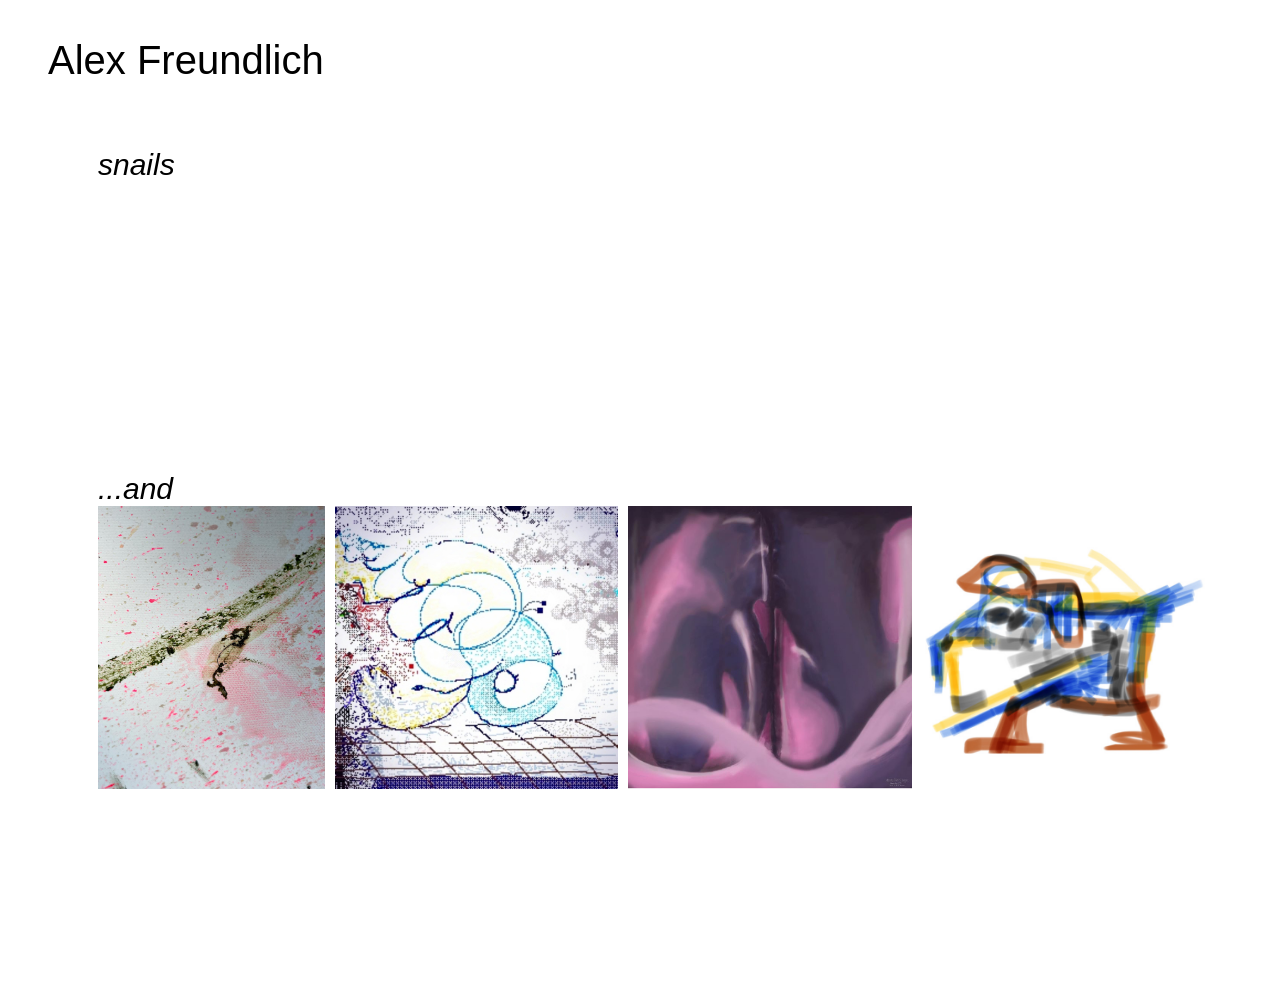
==== index.html @ 6e37cffc "Update index.html" ====
<html>
<head>
    <title> Alex Freundlich </title>
    <link rel="shortcut icon" type="image/x-icon" href="favicon.ico"/>
      <meta name="viewport" content="width=device-width, initial-scale=1">
    <link rel="stylesheet" href="main.css">
    <script src="https://ajax.googleapis.com/ajax/libs/jquery/3.2.1/jquery.min.js"></script>

</head>

<body>
  <div class="top">
    Alex Freundlich
  </div>

  <div class="middle">
      <div id="rowOne">
          <i> snails </i>
            <div id="scrollBox">
              <!-- <script src="gen.js"> </script> -->

            </div>
      </div>
      <div id="rowTwo">
          <i> ...and </i>
          <div id="scrollBox2">
            <!-- <script src="gen2.js"> </script> -->

            <div class="snail">
              <img src="1snail/87F83246-1EE0-460F-88D4-E24349A71888.JPG" height=100%>
            </div>

            <div class="snail">
              <img src="1and/3E4035B3-FECF-47E8-B357-CF943463CE96.JPG"  height=100% >
            </div>

            <div class="snail">
              <img src="1and/4AC48894-3D49-4988-AE45-D1254C58E98D.JPG" height=100%>
            </div>

            <div class="snail">
              <img src="1and/5AAE8895-F7AB-426D-880B-BA84F3BD6C23.JPG" height=100%>
            </div>

            <div class="snail">
              <img src="1and/6AFE309E-7365-4B9B-B144-EBAA13C9FEE5.JPG" height=100%>
            </div>

            <div class="snail">
              <img src="1and/6F9BA3D0-8CF4-49D4-8807-7793243D5920.JPG" height=100%>
            </div>

            <div class="snail">
              <img src="1and/7E970D9C-6FEA-4C15-8A30-B3DE6C6E75DF.JPG" height=100%>
            </div>

            <div class="snail">
              <img src="1and/8B1CA7C8-F268-4093-BC06-13FE70111331.JPG" height=100%>
            </div>

            <div class="snail">
              <img src="1and/8C57C7B2-BA4F-4947-AEFC-BDF0928D0527.JPG" height=100%>
            </div>

            <div class="snail">
              <img src="1and/39F65727-6CE7-4353-BDFA-F64D061A44CB.jpg" height=100%>
            </div>

            

      </div>
  </div>
</body>


</html>
---- main.css ----
body
{
  font-family: arial;
  padding: 40px;
  padding-top: 30px;

  width: 100%;
  height: 100%;
  overflow: hidden;
}

#scrollBox {
  display: flex;
  flex-wrap: nowrap;
  overflow-x: auto;
  height:100%;
}

.snail {
    /* flex: 0 0 auto; */
    flex: 1 1 auto;
    margin: 0;
    padding: 0;
    margin-right: 10px;
  }



  #scrollBox2 {
    display: flex;
    flex-wrap: nowrap;
    overflow-x: auto;
    height:100%;
  }

  .and {
      /* flex: 0 0 auto; */
      flex: 1 1 auto;
      margin: 0;
      padding: 0;
      margin-right: 10px;
    }



    .img:hover{
        color: #424242;
      -webkit-transition: all .3s ease-in;
      -moz-transition: all .3s ease-in;
      -ms-transition: all .3s ease-in;
      -o-transition: all .3s ease-in;
      transition: all .3s ease-in;
      opacity: 1;
      transform: scale(1.15);
      -ms-transform: scale(1.15); /* IE 9 */
      -webkit-transform: scale(1.15); /* Safari and Chrome */

    }

img:hover{
  cursor: pointer;
}

.top
{
  font-size: 40px;
  height: 10%;
}

.middle
{
  font-size: 30px;
  margin-top: 20px;
  margin-left: 50px;
  height: 90%;
}

#rowOne
{
  height: 35%;
  width: 90%;
}

#rowTwo
{
  margin-top: 40px;
  height: 35%;
  width: 90%;
}

.img {
  display: none; /* Hidden by default */
  position: fixed; /* Stay in place */
  z-index: 1; /* Sit on top */
  padding-top: 100px; /* Location of the box */
  left: 0;
  top: 0;
  width: 100%; /* Full width */
  height: 100%; /* Full height */
  overflow: auto; /* Enable scroll if needed */
  background-color: rgb(0,0,0); /* Fallback color */
  background-color: rgba(0,0,0,0.9); /* Black w/ opacity */
}

/* Modal Content (image) */
.img-content {
  margin: auto;
  display: block;
  width: 80%;
  max-width: 700px;
}

/* Caption of Modal Image */
#caption {
  margin: auto;
  display: block;
  width: 80%;
  max-width: 700px;
  text-align: center;
  color: #ccc;
  padding: 10px 0;
  height: 150px;
}

/* Add Animation */
.modal-content, #caption {
  -webkit-animation-name: zoom;
  -webkit-animation-duration: 0.6s;
  animation-name: zoom;
  animation-duration: 0.6s;
}

@-webkit-keyframes zoom {
  from {-webkit-transform:scale(0)}
  to {-webkit-transform:scale(1)}
}

@keyframes zoom {
  from {transform:scale(0)}
  to {transform:scale(1)}
}

/* The Close Button */
.close {
  position: absolute;
  top: 15px;
  right: 35px;
  color: #f1f1f1;
  font-size: 40px;
  font-weight: bold;
  transition: 0.3s;
}

.close:hover,
.close:focus {
  color: #bbb;
  text-decoration: none;
  cursor: pointer;
}
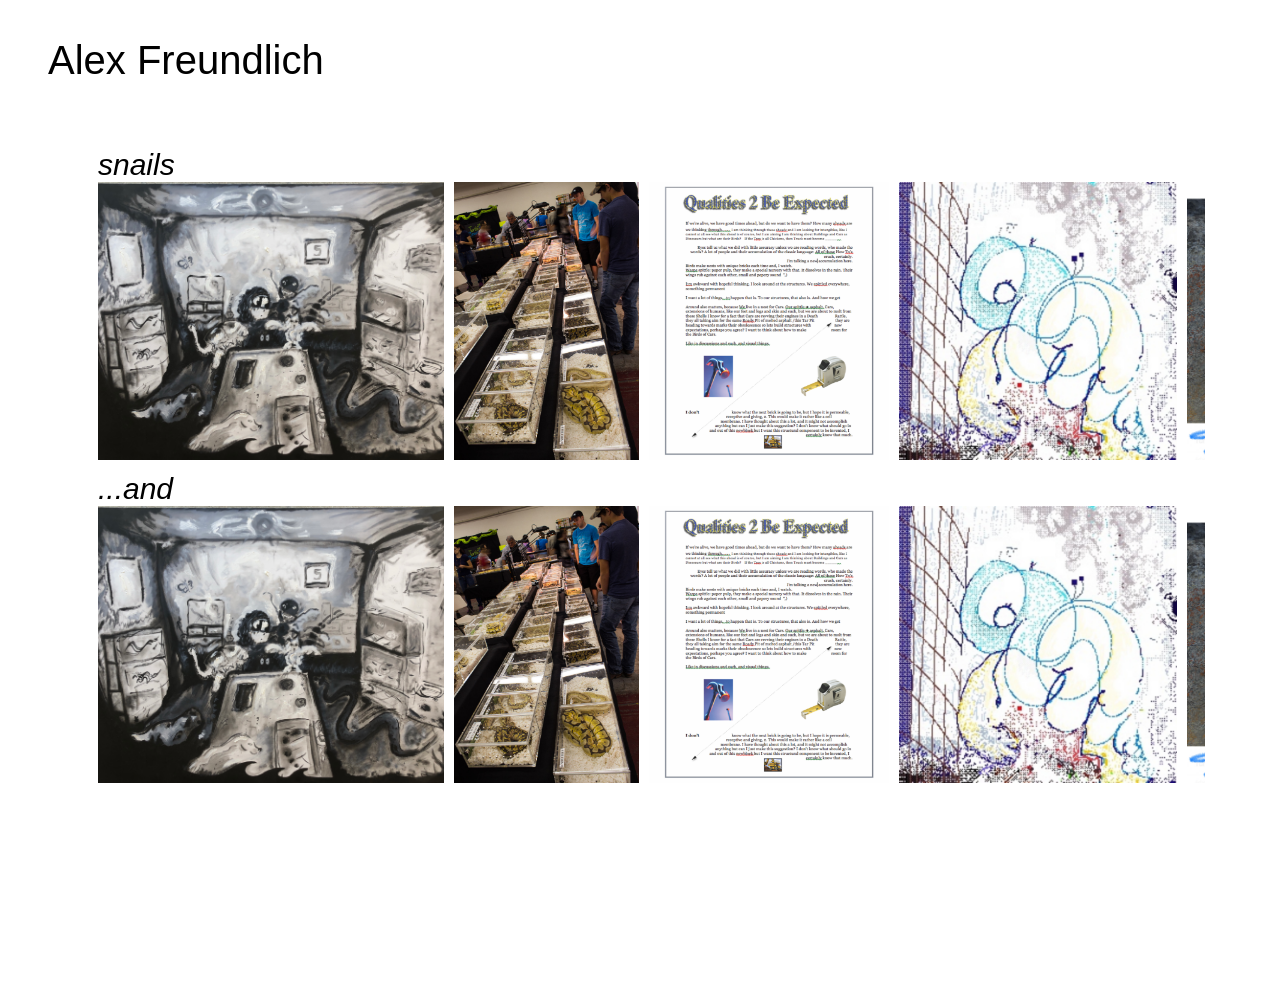
==== commit a57ed779: "Update index.html" ====
--- a/index.html
+++ b/index.html
@@ -17,54 +17,15 @@
       <div id="rowOne">
           <i> snails </i>
             <div id="scrollBox">
-              <!-- <script src="gen.js"> </script> -->
+              <script src="gen.js"> </script>
 
             </div>
       </div>
       <div id="rowTwo">
           <i> ...and </i>
           <div id="scrollBox2">
-            <!-- <script src="gen2.js"> </script> -->
+            <script src="gen2.js"> </script> 
 
-            <div class="snail">
-              <img src="1snail/87F83246-1EE0-460F-88D4-E24349A71888.JPG" height=100%>
-            </div>
-
-            <div class="snail">
-              <img src="1and/3E4035B3-FECF-47E8-B357-CF943463CE96.JPG"  height=100% >
-            </div>
-
-            <div class="snail">
-              <img src="1and/4AC48894-3D49-4988-AE45-D1254C58E98D.JPG" height=100%>
-            </div>
-
-            <div class="snail">
-              <img src="1and/5AAE8895-F7AB-426D-880B-BA84F3BD6C23.JPG" height=100%>
-            </div>
-
-            <div class="snail">
-              <img src="1and/6AFE309E-7365-4B9B-B144-EBAA13C9FEE5.JPG" height=100%>
-            </div>
-
-            <div class="snail">
-              <img src="1and/6F9BA3D0-8CF4-49D4-8807-7793243D5920.JPG" height=100%>
-            </div>
-
-            <div class="snail">
-              <img src="1and/7E970D9C-6FEA-4C15-8A30-B3DE6C6E75DF.JPG" height=100%>
-            </div>
-
-            <div class="snail">
-              <img src="1and/8B1CA7C8-F268-4093-BC06-13FE70111331.JPG" height=100%>
-            </div>
-
-            <div class="snail">
-              <img src="1and/8C57C7B2-BA4F-4947-AEFC-BDF0928D0527.JPG" height=100%>
-            </div>
-
-            <div class="snail">
-              <img src="1and/39F65727-6CE7-4353-BDFA-F64D061A44CB.jpg" height=100%>
-            </div>
 
             
 
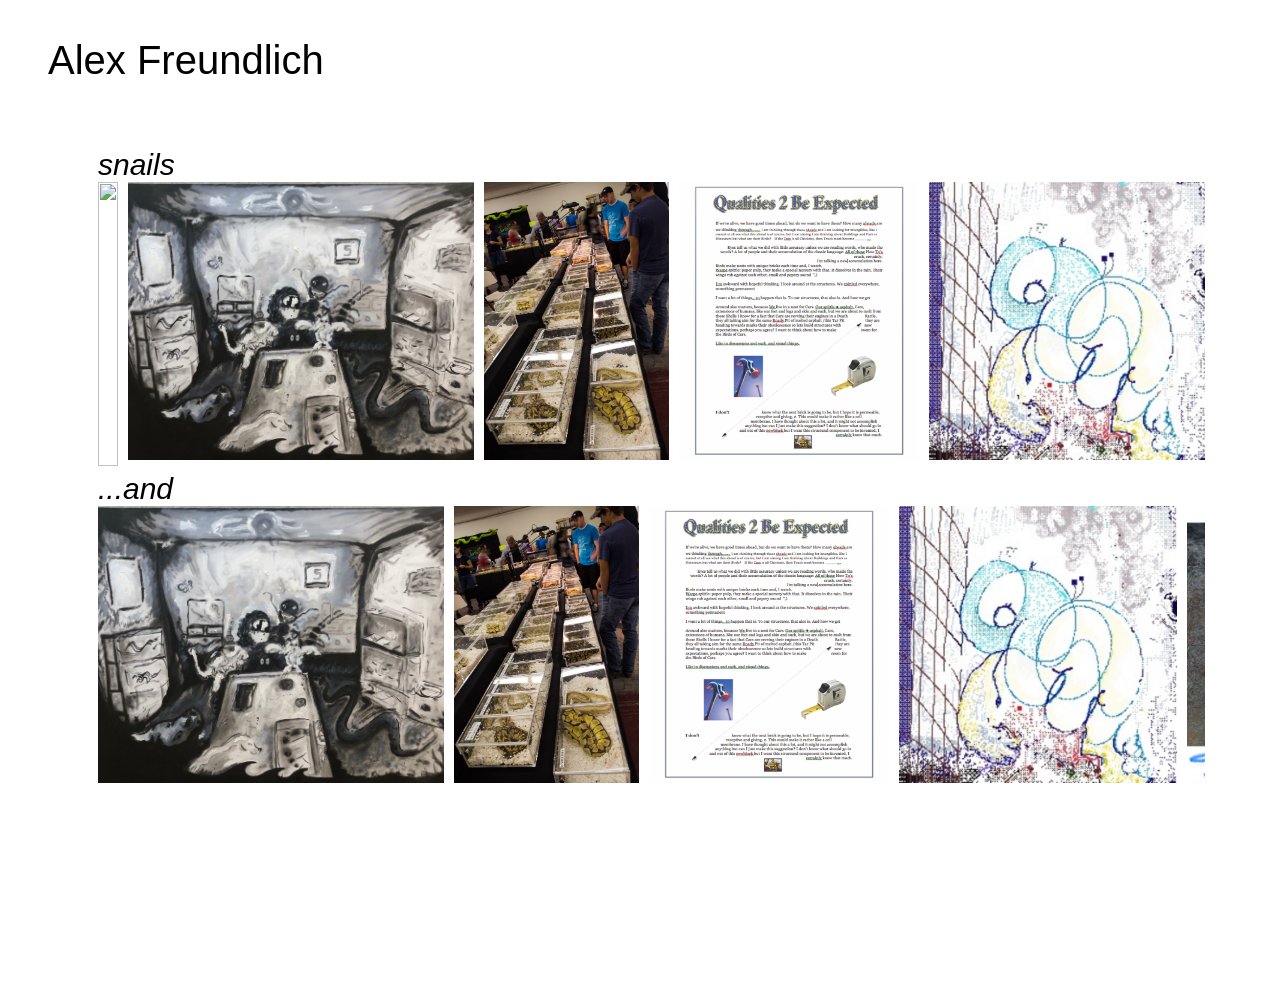
==== commit ca511b74: "Update index.html" ====
--- a/index.html
+++ b/index.html
@@ -18,6 +18,9 @@
           <i> snails </i>
             <div id="scrollBox">
               <script src="gen.js"> </script>
+                <div class="snail">
+              <img src="afreundlich.github.io/1and/IMG_0252 2-2.JPG" height=100%>
+            </div>
 
             </div>
       </div>
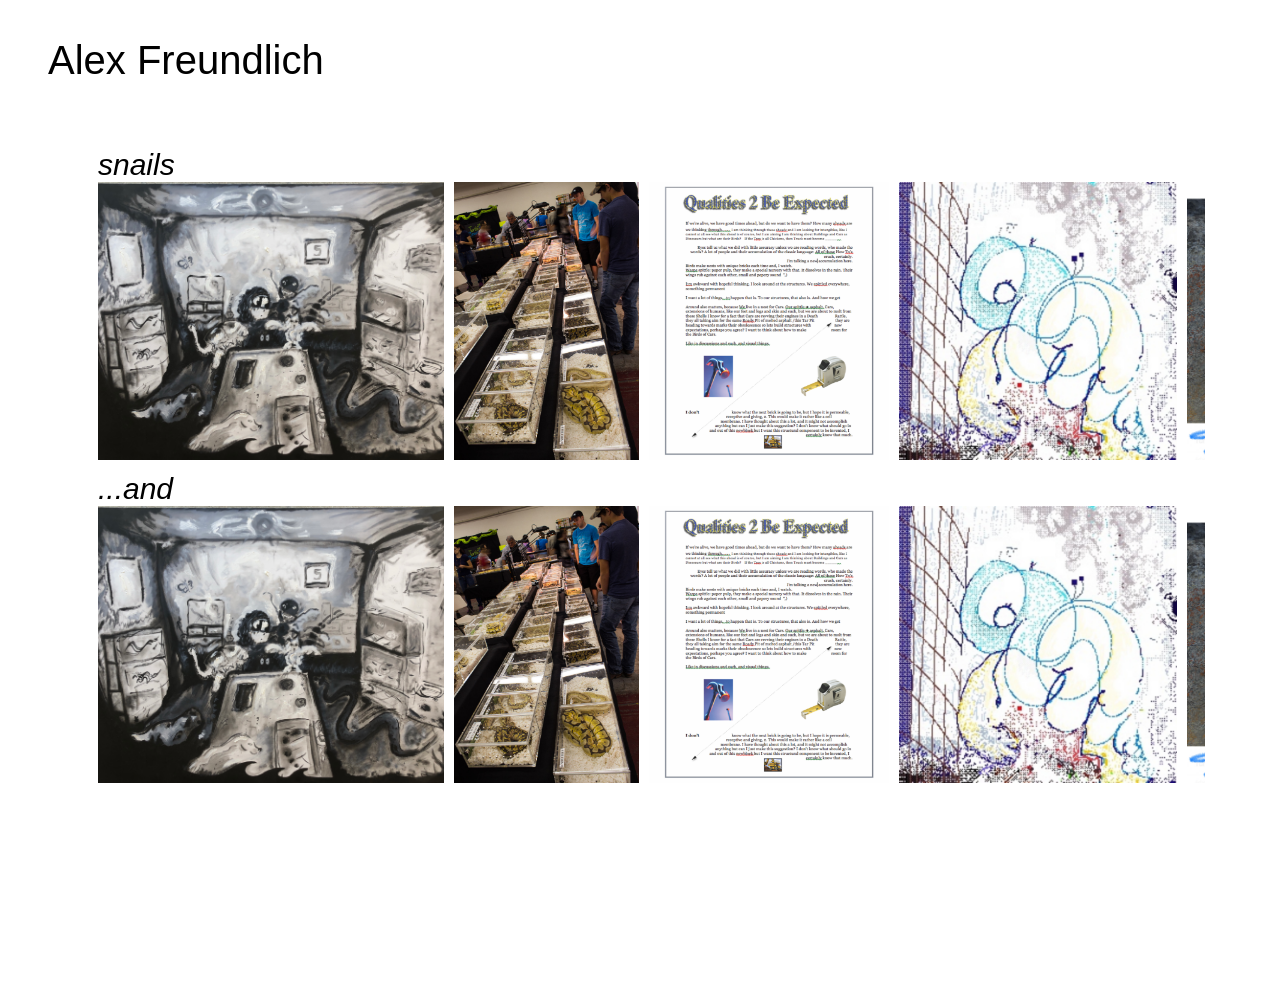
==== commit c2d979cc: "Update index.html" ====
--- a/index.html
+++ b/index.html
@@ -18,9 +18,7 @@
           <i> snails </i>
             <div id="scrollBox">
               <script src="gen.js"> </script>
-                <div class="snail">
-              <img src="afreundlich.github.io/1and/IMG_0252 2-2.JPG" height=100%>
-            </div>
+                
 
             </div>
       </div>
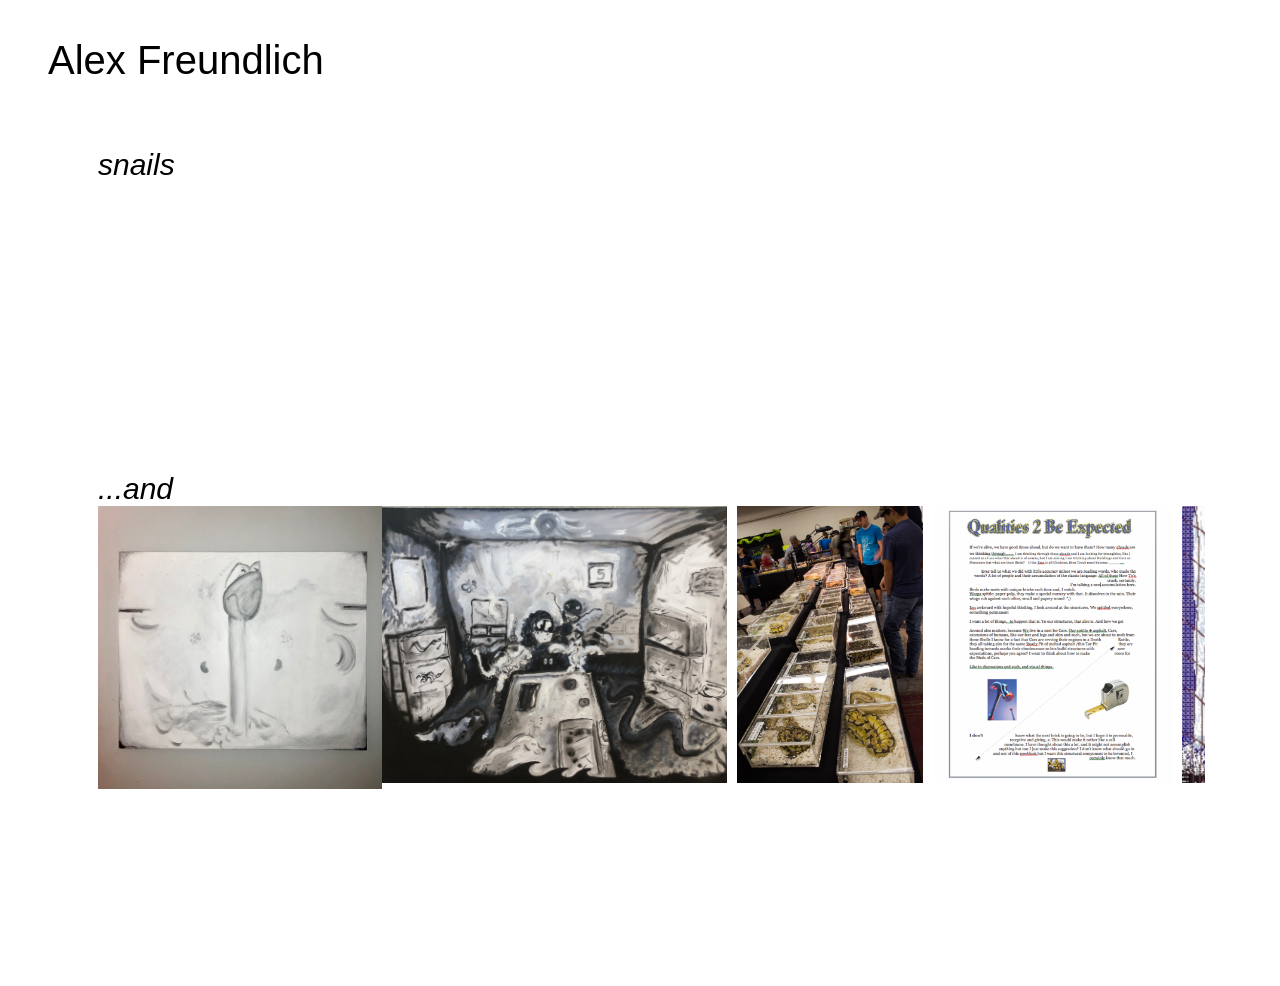
==== commit 3e4c9d3b: "Update index.html" ====
--- a/index.html
+++ b/index.html
@@ -26,6 +26,8 @@
           <i> ...and </i>
           <div id="scrollBox2">
             <script src="gen2.js"> </script> 
+              
+              <img src="https://afreundlich.github.io/IMG_5959.jpg">
 
 
             
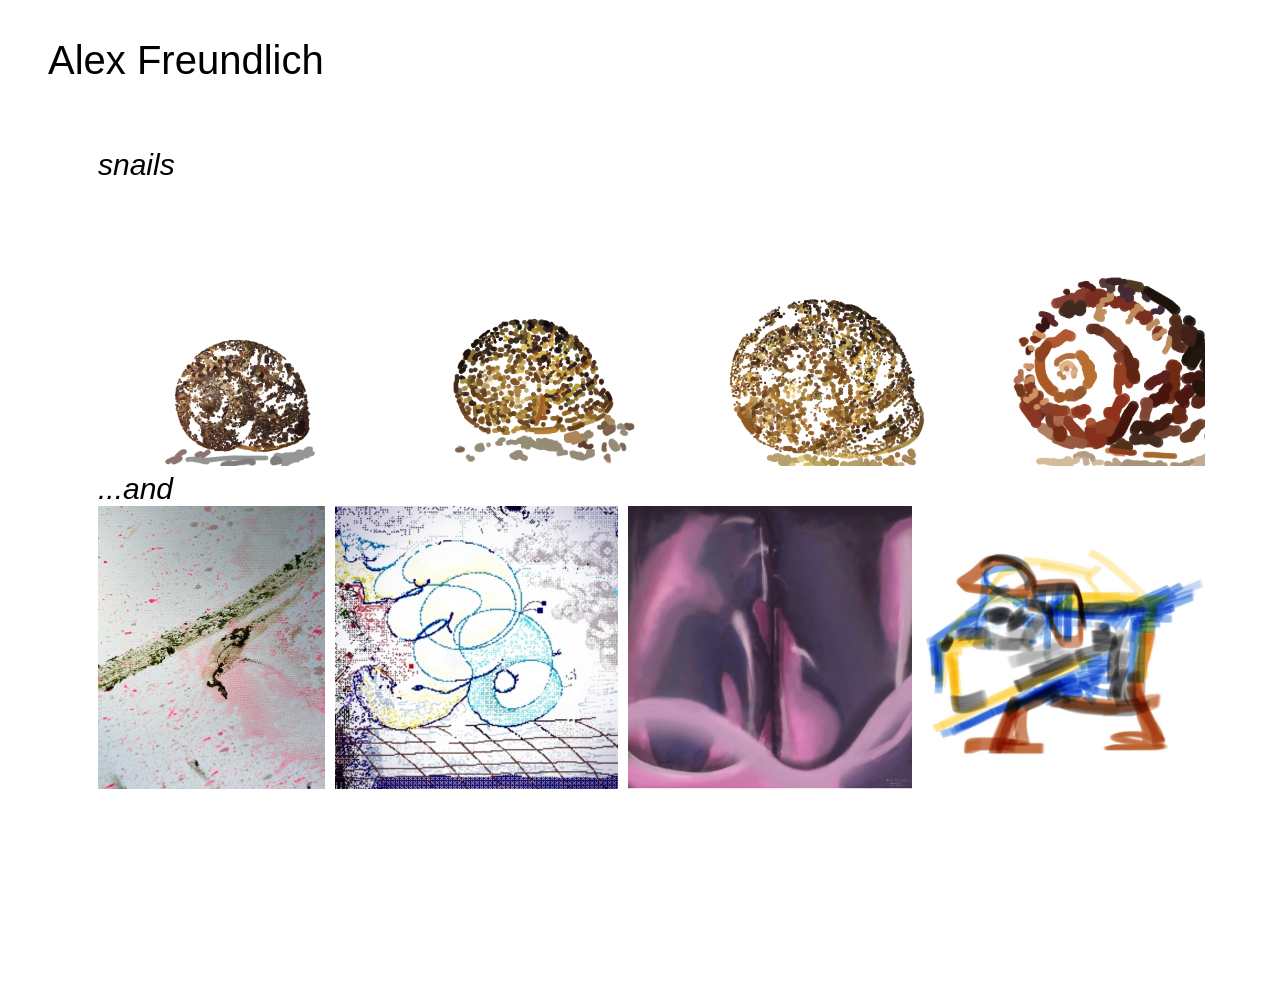
==== commit a625b42c: "Update index.html" ====
--- a/index.html
+++ b/index.html
@@ -17,20 +17,621 @@
       <div id="rowOne">
           <i> snails </i>
             <div id="scrollBox">
-              <script src="gen.js"> </script>
-                
+              <!-- <script src="gen.js"> </script> -->
+
+              <div class="snail">
+                <img src="1snail/Digital-Snail-Buckle.PNG" height=100%>
+              </div>
+
+              <div class="snail">
+                <img src="1snail/Digital-Snail-Carriage.PNG" height=100%>
+              </div>
+
+              <div class="snail">
+                <img src="1snail/Digital-Snail-Courage.PNG" height=100%>
+              </div>
+
+              <div class="snail">
+                <img src="1snail/Digital-Snail-Dent.PNG" height=100%>
+              </div>
+
+              <div class="snail">
+                <img src="1snail/Digital-Snail-Feeling.PNG" height=100%>
+              </div>
+
+              <div class="snail">
+                <img src="1snail/Digital-Snail-Gear.PNG" height=100%>
+              </div>
+
+              <div class="snail">
+                <img src="1snail/Digital-Snail-Gunther.PNG" height=100%>
+              </div>
+
+              <div class="snail">
+                <img src="1snail/Digital-Snail-Shell.PNG" height=100%>
+              </div>
+
+              <div class="snail">
+                <img src="1snail/Digital-Snail-Sun-Village.PNG" height=100%>
+              </div>
+
+              <div class="snail">
+                <img src="1snail/frame_1.png" height=100%>
+              </div>
+
+              <div class="snail">
+                <img src="1snail/IMG_0313.PNG" height=100%>
+              </div>
+
+              <div class="snail">
+                <img src="1snail/IMG_0314.PNG" height=100%>
+              </div>
+
+              <div class="snail">
+                <img src="1snail/IMG_0315.PNG" height=100%>
+              </div>
+
+              <div class="snail">
+                <img src="1snail/IMG_0316.PNG" height=100%>
+              </div>
+
+              <div class="snail">
+                <img src="1snail/IMG_0317.PNG" height=100%>
+              </div>
+
+              <div class="snail">
+                <img src="1snail/IMG_0318.PNG" height=100%>
+              </div>
+
+              <div class="snail">
+                <img src="1snail/IMG_0319.PNG" height=100%>
+              </div>
+
+              <div class="snail">
+                <img src="1snail/IMG_0320.PNG" height=100%>
+              </div>
+
+              <div class="snail">
+                <img src="1snail/IMG_1690.PNG" height=100%>
+              </div>
+
+              <div class="snail">
+                <img src="1snail/Screen Shot 2019-04-04 at 3.08.20 AM.PNG" height=100%>
+              </div>
+
+              <div class="snail">
+                <img src="1snail/87F83246-1EE0-460F-88D4-E24349A71888.JPG" height=100%>
+              </div>
+
+              <div class="snail">
+                <img src="1snail/22786235-1D89-4FB3-B02B-EA069C2A4B45.JPG" height=100%>
+              </div>
+
+              <div class="snail">
+                <img src="1snail/57985515-50F2-4760-8676-D87481138888.JPG" height=100%>
+              </div>
+
+              <div class="snail">
+                <img src="1snail/58518274652__5D8B594C-5469-4A18-83AD-E678BC37A370.JPG" height=100%>
+              </div>
+
+              <div class="snail">
+                <img src="1snail/58604677654__A01AA5A5-4A8C-4F8B-81E4-AEE04FBDCE2A.JPG" height=100%>
+              </div>
+
+              <div class="snail">
+                <img src="1snail/59817209559__0E9FF16B-A023-430A-A75B-4EDB63828EB6.JPG" height=100%>
+              </div>
+
+              <div class="snail">
+                <img src="1snail/AB4711D3-3183-48F7-89D4-42544DC8BD45.JPG" height=100%>
+              </div>
+
+              <div class="snail">
+                <img src="1snail/B9FE3C90-F6D1-4092-8E00-4318D0FC2A28.JPG" height=100%>
+              </div>
+
+              <div class="snail">
+                <img src="1snail/CA44A038-6FE2-41A8-93A8-95A2B8FAA3E0.JPG" height=100%>
+              </div>
+
+              <div class="snail">
+                <img src="1snail/IMG_0305.jpg" height=100%>
+              </div>
+
+              <div class="snail">
+                <img src="1snail/IMG_0575.jpg" height=100%>
+              </div>
+
+              <div class="snail">
+                <img src="1snail/IMG_1184.jpg" height=100%>
+              </div>
+
+              <div class="snail">
+                <img src="1snail/IMG_1654.jpg" height=100%>
+              </div>
+
+              <div class="snail">
+                <img src="1snail/IMG_1951.jpg" height=100%>
+              </div>
+
+              <div class="snail">
+                <img src="1snail/IMG_2151.jpg" height=100%>
+              </div>
+
+              <div class="snail">
+                <img src="1snail/IMG_2238.jpg" height=100%>
+              </div>
+
+              <div class="snail">
+                <img src="1snail/IMG_3057.jpg" height=100%>
+              </div>
+
+              <div class="snail">
+                <img src="1snail/IMG_3059.jpg" height=100%>
+              </div>
+
+              <div class="snail">
+                <img src="1snail/IMG_3062.jpg" height=100%>
+              </div>
+
+              <div class="snail">
+                <img src="1snail/IMG_3063.jpg" height=100%>
+              </div>
+
+              <div class="snail">
+                <img src="1snail/IMG_3068.jpg" height=100%>
+              </div>
+
+              <div class="snail">
+                <img src="1snail/IMG_4789.jpg" height=100%>
+              </div>
+
+              <div class="snail">
+                <img src="1snail/IMG_6727.jpg" height=100%>
+              </div>
+
+              <div class="snail">
+                <img src="1snail/IMG_7767.jpg" height=100%>
+              </div>
+
+              <div class="snail">
+                <img src="1snail/IMG_8029.jpg" height=100%>
+              </div>
+
+              <div class="snail">
+                <img src="1snail/IMG_8036.jpg" height=100%>
+              </div>
+
+              <div class="snail">
+                <img src="1snail/IMG_8042.jpg" height=100%>
+              </div>
+
+              <div class="snail">
+                <img src="1snail/IMG_8044.jpg" height=100%>
+              </div>
+
+              <div class="snail">
+                <img src="1snail/IMG_8045.jpg" height=100%>
+              </div>
+
+              <div class="snail">
+                <img src="1snail/IMG_8050.jpg" height=100%>
+              </div>
+
+              <div class="snail">
+                <img src="1snail/IMG_8052.jpg" height=100%>
+              </div>
+
+              <div class="snail">
+                <img src="1snail/IMG_8055.jpg" height=100%>
+              </div>
+
+              <div class="snail">
+                <img src="1snail/IMG_8059.jpg" height=100%>
+              </div>
+
+              <div class="snail">
+                <img src="1snail/IMG_8069.jpg" height=100%>
+              </div>
+
+              <div class="snail">
+                <img src="1snail/IMG_8070.jpg" height=100%>
+              </div>
+
+              <div class="snail">
+                <img src="1snail/IMG_8071.jpg" height=100%>
+              </div>
+
+              <div class="snail">
+                <img src="1snail/IMG_8074.jpg" height=100%>
+              </div>
+
+              <div class="snail">
+                <img src="1snail/IMG_8085.jpg" height=100%>
+              </div>
+
+              <div class="snail">
+                <img src="1snail/IMG_8089.jpg" height=100%>
+              </div>
+
+              <div class="snail">
+                <img src="1snail/IMG_8096.jpg" height=100%>
+              </div>
+
+              <div class="snail">
+                <img src="1snail/IMG_8100.jpg" height=100%>
+              </div>
+
+              <div class="snail">
+                <img src="1snail/IMG_8101.jpg" height=100%>
+              </div>
+
+              <div class="snail">
+                <img src="1snail/IMG_8105.jpg" height=100%>
+              </div>
+
+              <div class="snail">
+                <img src="1snail/IMG_8107.jpg" height=100%>
+              </div>
+
+              <div class="snail">
+                <img src="1snail/IMG_8111.jpg" height=100%>
+              </div>
+
+              <div class="snail">
+                <img src="1snail/IMG_8112.jpg" height=100%>
+              </div>
+
+              <div class="snail">
+                <img src="1snail/IMG_8114.jpg" height=100%>
+              </div>
+
+              <div class="snail">
+                <img src="1snail/IMG_8115.jpg" height=100%>
+              </div>
+
+              <div class="snail">
+                <img src="1snail/IMG_8116.jpg" height=100%>
+              </div>
+
+              <div class="snail">
+                <img src="1snail/IMG_8117.jpg" height=100%>
+              </div>
+
+              <div class="snail">
+                <img src="1snail/IMG_8887.jpg" height=100%>
+              </div>
+
+              <div class="snail">
+                <img src="1snail/IMG_9133.jpg" height=100%>
+              </div>
+
+
+
+
+
+
 
             </div>
       </div>
       <div id="rowTwo">
           <i> ...and </i>
           <div id="scrollBox2">
-            <script src="gen2.js"> </script> 
-              
-              <img src="https://afreundlich.github.io/IMG_5959.jpg">
-
-
-            
+            <!-- <script src="gen2.js"> </script> -->
+
+            <div class="snail">
+              <img src="1snail/87F83246-1EE0-460F-88D4-E24349A71888.JPG" height=100%>
+            </div>
+
+            <div class="snail">
+              <img src="1and/3E4035B3-FECF-47E8-B357-CF943463CE96.JPG"  height=100% >
+            </div>
+
+            <div class="snail">
+              <img src="1and/4AC48894-3D49-4988-AE45-D1254C58E98D.JPG" height=100%>
+            </div>
+
+            <div class="snail">
+              <img src="1and/5AAE8895-F7AB-426D-880B-BA84F3BD6C23.JPG" height=100%>
+            </div>
+
+            <div class="snail">
+              <img src="1and/6AFE309E-7365-4B9B-B144-EBAA13C9FEE5.JPG" height=100%>
+            </div>
+
+            <div class="snail">
+              <img src="1and/6F9BA3D0-8CF4-49D4-8807-7793243D5920.JPG" height=100%>
+            </div>
+
+            <div class="snail">
+              <img src="1and/7E970D9C-6FEA-4C15-8A30-B3DE6C6E75DF.JPG" height=100%>
+            </div>
+
+            <div class="snail">
+              <img src="1and/8B1CA7C8-F268-4093-BC06-13FE70111331.JPG" height=100%>
+            </div>
+
+            <div class="snail">
+              <img src="1and/8C57C7B2-BA4F-4947-AEFC-BDF0928D0527.JPG" height=100%>
+            </div>
+
+            <div class="snail">
+              <img src="1and/39F65727-6CE7-4353-BDFA-F64D061A44CB.jpg" height=100%>
+            </div>
+
+            <div class="snail">
+              <img src="1and/50BA888F-9AFF-4BD6-8F4B-01EF858D84E1.JPG" height=100%>
+            </div>
+
+            <div class="snail">
+              <img src="1and/57ea80cc7ce3e.image.jpg" height=100%>
+            </div>
+
+            <div class="snail">
+              <img src="1and/66B00726-C983-4BAA-826C-1ECF800FC598.JPG" height=100%>
+            </div>
+
+            <div class="snail">
+              <img src="1and/0109ACB1-16F2-4D43-8EC3-ED51B215BD49.JPG" height=100%>
+            </div>
+
+            <div class="snail">
+              <img src="1and/592E1DFB-BA7F-4355-9027-FD868255CEDC.JPG" height=100%>
+            </div>
+
+            <div class="snail">
+              <img src="1and/857B0260-40F6-46B8-80B7-86529AB52EC3.JPG" height=100%>
+            </div>
+
+            <div class="snail">
+              <img src="1and/873D7723-5145-4E5A-8D6E-D80A15706948.JPG" height=100%>
+            </div>
+
+            <div class="snail">
+              <img src="1and/117324EE-E6A7-4EF6-9545-B72B3E9E4FBA.JPG" height=100%>
+            </div>
+
+            <div class="snail">
+              <img src="1and/950501C9-6A40-4D16-A698-9984BB3A78FE.JPG" height=100%>
+            </div>
+
+            <div class="snail">
+              <img src="1and/32841337-ef5c-4be6-98b8-473f435b102d.PNG" height=100%>
+            </div>
+
+            <div class="snail">
+              <img src="1and/62137174189__3583BED3-9F63-40E9-89B6-CD9821C48124.JPG" height=100%>
+            </div>
+
+            <div class="snail">
+              <img src="1and/62233675791__AD6B4522-CB4F-4F3C-9059-8CE26287D0FF.JPG" height=100%>
+            </div>
+
+            <div class="snail">
+              <img src="1and/A23157CC-07A3-4F8E-B378-955890075023.JPG" height=100%>
+            </div>
+
+            <div class="snail">
+              <img src="1and/A497223A-0AC2-4F39-B7BC-B0F5CD85AC8C.JPG" height=100%>
+            </div>
+
+            <div class="snail">
+              <img src="1and/B2AFBCE0-A16F-45F8-B40B-DC7343B45E0A.JPG" height=100%>
+            </div>
+
+            <div class="snail">
+              <img src="1and/C7B4B891-62BF-4AFC-A0F9-986B8E8FD4FE.JPG" height=100%>
+            </div>
+
+            <div class="snail">
+              <img src="1and/D9BCB660-BDE3-49A6-964B-B761A6B6E298.JPG" height=100%>
+            </div>
+
+            <div class="snail">
+              <img src="1and/DE6458EF-32F3-465C-8668-8EA71BABBFA6.JPG" height=100%>
+            </div>
+
+            <div class="snail">
+              <img src="1and/E92D01AC-3A37-4791-A2E3-643020E73DF8.JPG" height=100%>
+            </div>
+
+            <div class="snail">
+              <img src="1and/E2856E6E-DDCB-4C13-8022-476E4401ACB7.JPG" height=100%>
+            </div>
+
+            <div class="snail">
+              <img src="1and/EFAA6B59-63AA-478D-95E0-C7CAAD6D5DED.JPG" height=100%>
+            </div>
+
+            <div class="snail">
+              <img src="1and/IMG_0132.JPG" height=100%>
+            </div>
+
+            <div class="snail">
+              <img src="1and/IMG_0184.jpg" height=100%>
+            </div>
+
+            <div class="snail">
+              <img src="1and/IMG_0236 2-2.JPG" height=100%>
+            </div>
+
+            <div class="snail">
+              <img src="1and/IMG_0242 2-2.JPG" height=100%>
+            </div>
+
+            <div class="snail">
+              <img src="1and/IMG_0252 2-2.JPG" height=100%>
+            </div>
+
+            <div class="snail">
+              <img src="1and/IMG_0258 2-2.JPG" height=100%>
+            </div>
+
+            <div class="snail">
+              <img src="1and/IMG_0259 2-2.JPG" height=100%>
+            </div>
+
+            <div class="snail">
+              <img src="1and/IMG_0262 2-2.JPG" height=100%>
+            </div>
+
+            <div class="snail">
+              <img src="1and/IMG_0270 2-2.JPG" height=100%>
+            </div>
+
+            <div class="snail">
+              <img src="1and/IMG_0271 2-2.JPG" height=100%>
+            </div>
+
+            <div class="snail">
+              <img src="1and/IMG_0272 2-2.JPG" height=100%>
+            </div>
+
+            <div class="snail">
+              <img src="1and/IMG_2240.jpg" height=100%>
+            </div>
+
+            <div class="snail">
+              <img src="1and/IMG_2589.PNG" height=100%>
+            </div>
+
+            <div class="snail">
+              <img src="1and/IMG_2790.jpg" height=100%>
+            </div>
+
+            <div class="snail">
+              <img src="1and/IMG_3507.jpg" height=100%>
+            </div>
+
+            <div class="snail">
+              <img src="1and/IMG_3892.jpg" height=100%>
+            </div>
+
+            <div class="snail">
+              <img src="1and/IMG_4187.jpg" height=100%>
+            </div>
+
+            <div class="snail">
+              <img src="1and/IMG_4425.jpg" height=100%>
+            </div>
+
+            <div class="snail">
+              <img src="1and/IMG_4465.jpg" height=100%>
+            </div>
+
+            <div class="snail">
+              <img src="1and/IMG_4582.jpg" height=100%>
+            </div>
+
+            <div class="snail">
+              <img src="1and/IMG_4589.PNG" height=100%>
+            </div>
+
+            <div class="snail">
+              <img src="1and/IMG_4591.jpg" height=100%>
+            </div>
+
+            <div class="snail">
+              <img src="1and/IMG_4689.jpg" height=100%>
+            </div>
+
+            <div class="snail">
+              <img src="1and/IMG_4727.jpg" height=100%>
+            </div>
+
+            <div class="snail">
+              <img src="1and/IMG_5369.JPG" height=100%>
+            </div>
+
+            <div class="snail">
+              <img src="1and/IMG_5959.jpg" height=100%>
+            </div>
+
+            <div class="snail">
+              <img src="1and/IMG_7094.jpg" height=100%>
+            </div>
+
+            <div class="snail">
+              <img src="1and/IMG_7430.jpg" height=100%>
+            </div>
+
+            <div class="snail">
+              <img src="1and/IMG_7844.jpg" height=100%>
+            </div>
+
+            <div class="snail">
+              <img src="1and/IMG_8402.jpg" height=100%>
+            </div>
+
+            <div class="snail">
+              <img src="1and/IMG_8432.jpg" height=100%>
+            </div>
+
+            <div class="snail">
+              <img src="1and/IMG_8522.jpg" height=100%>
+            </div>
+
+            <div class="snail">
+              <img src="1and/IMG_8687.jpg" height=100%>
+            </div>
+
+            <div class="snail">
+              <img src="1and/IMG_8864.PNG" height=100%>
+            </div>
+
+            <div class="snail">
+              <img src="1and/IMG_9362.PNG" height=100%>
+            </div>
+
+            <div class="snail">
+              <img src="1and/IMG_9363.PNG" height=100%>
+            </div>
+
+            <div class="snail">
+              <img src="1and/IMG_9365.PNG" height=100%>
+            </div>
+
+            <div class="snail">
+              <img src="1and/IMG_9608.jpg" height=100%>
+            </div>
+
+            <div class="snail">
+              <img src="1and/IMG_9786.PNG" height=100%>
+            </div>
+
+            <div class="snail">
+              <img src="1and/Layer1 2.PNG" height=100%>
+            </div>
+
+            <div class="snail">
+              <img src="1and/Portrait.jpg" height=100%>
+            </div>
+
+            <div class="snail">
+              <img src="1and/Screen Shot 2021-08-28 at 6.53.52 PM" height=100%>
+            </div>
+
+            <div class="snail">
+              <img src="1and/Screen Shot 2021-08-28 at 6.54.18 PM" height=100%>
+            </div>
+
+            <div class="snail">
+              <img src="1and/Screen Shot 2021-08-28 at 6.54.33 PM" height=100%>
+            </div>
+
+            <div class="snail">
+              <img src="1and/Untitled_Artwork 3.PNG" height=100%>
+            </div>
+
+            <div class="snail">
+              <img src="1and/Untitled_Artwork 4.PNG" height=100%>
+            </div>
+
+            <div class="snail">
+              <img src="1and/Untitled_Artwork 6.PNG" height=100%>
+            </div>
+
 
       </div>
   </div>
